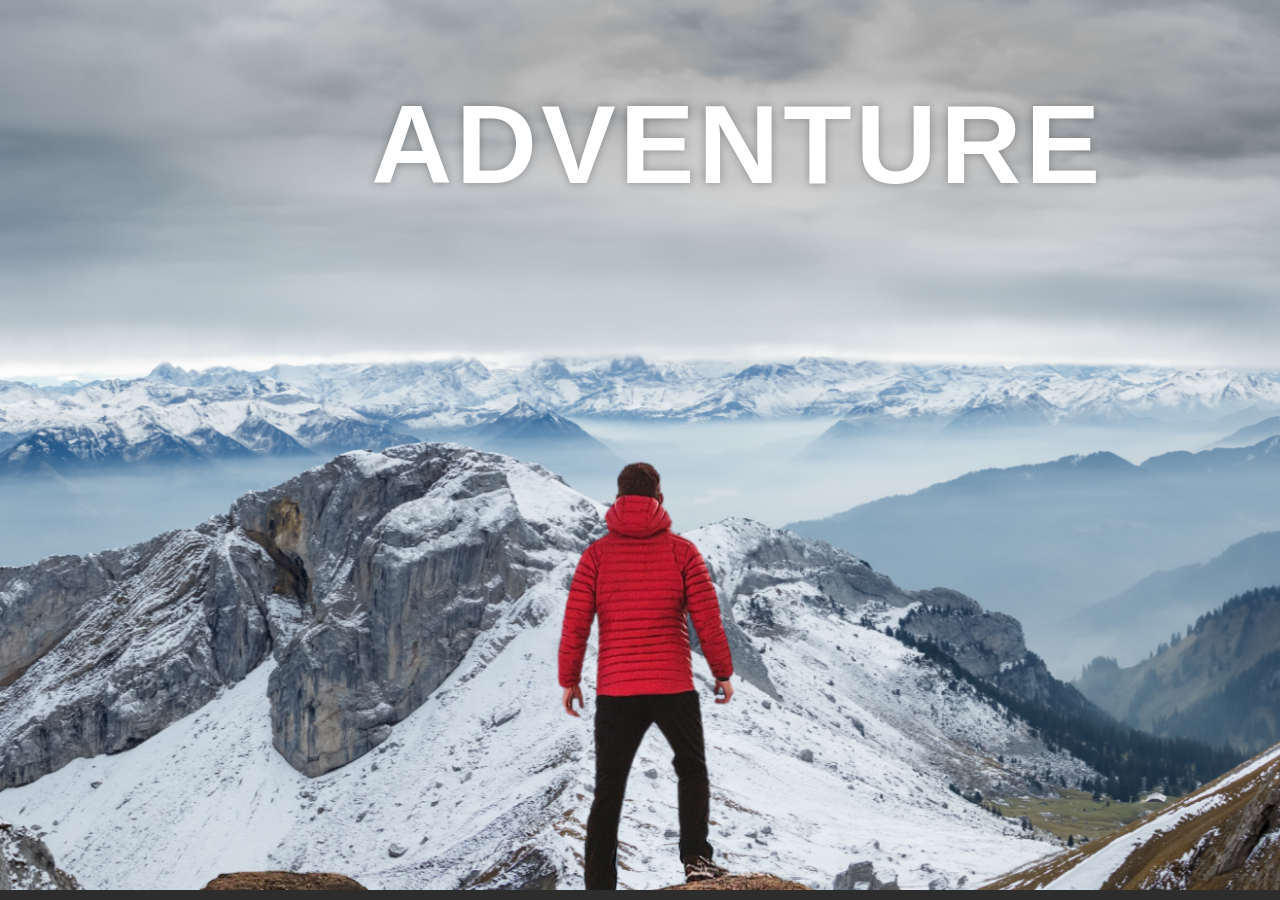
==== index.html @ 9636fd4d "first commit" ====
<!doctype html>
<html lang="en">
  <head>
    <meta charset="UTF-8" />
    <meta http-equiv="X-UA-Compatible" content="IE=edge" />
    <meta name="viewport" content="width=device-width, initial-scale=1.0" />
    <title>Adventure</title>

    <link rel="stylesheet" href="/style.css" />
  </head>
  <body>
    <div id="wrapper">
      <div class="container">
        <img src="background.png" id="bg" />
        <img src="foreground.png" id="fg" />
        <h1>ADVENTURE</h1>
      </div>

      <section>
        <div>
          <h2 id="subhead">Adventure Time !</h2>
          <p class="para">
            Lorem ipsum dolor sit amet consectetur, adipisicing elit. Qui
            necessitatibus commodi alias? Veritatis, eligendi nisi. Amet
            exercitationem, recusandae dolore corrupti laborum aperiam
            repellendus natus voluptatem quam atque aliquam beatae. Odit
            deserunt nisi optio eveniet? Aliquam possimus molestiae, ullam illum
            accusamus autem accusantium! Voluptate laboriosam eum saepe ex
            veritatis est? Numquam eaque autem labore provident dolorum, velit
            omnis mollitia eos adipisci!
            <br /><br />
            Lorem, ipsum dolor sit amet consectetur adipisicing elit. Ad, itaque
            hic tempore rem eveniet sed repudiandae molestiae magnam aut quod
            consequatur, harum, totam beatae fugiat ipsam? Explicabo, blanditiis
            quod similique fugiat fugit ea expedita deleniti doloribus, delectus
            perferendis, tempore amet maiores libero sapiente voluptatem
            reprehenderit? Illum alias commodi cupiditate corporis mollitia ab
            quaerat, ipsum est excepturi vitae a sunt optio.
          </p>
        </div>

        <div class="Bg Bg1">
          <h2 class="desc">BIKING</h2>
        </div>
        <p class="para">
          Lorem ipsum dolor sit amet consectetur, adipisicing elit. Qui
          necessitatibus commodi alias? Veritatis, eligendi nisi. Amet
          exercitationem, recusandae dolore corrupti laborum aperiam repellendus
          natus voluptatem quam atque aliquam beatae. Odit deserunt nisi optio
          eveniet? Aliquam possimus molestiae, ullam illum accusamus autem
          accusantium! Voluptate laboriosam eum saepe ex veritatis est? Numquam
          eaque autem labore provident dolorum, velit omnis mollitia eos
          adipisci!
          <br /><br />
          Lorem, ipsum dolor sit amet consectetur adipisicing elit. Ad, itaque
          hic tempore rem eveniet sed repudiandae molestiae magnam aut quod
          consequatur, harum, totam beatae fugiat ipsam? Explicabo, blanditiis
          quod similique fugiat fugit ea expedita deleniti doloribus, delectus
          perferendis, tempore amet maiores libero sapiente voluptatem
          reprehenderit? Illum alias commodi cupiditate corporis mollitia ab
          quaerat, ipsum est excepturi vitae a sunt optio.
        </p>

        <div class="Bg Bg2">
          <h2 class="desc">PARAGLIDING</h2>
        </div>
        <p class="para">
          Lorem ipsum dolor sit amet consectetur, adipisicing elit. Qui
          necessitatibus commodi alias? Veritatis, eligendi nisi. Amet
          exercitationem, recusandae dolore corrupti laborum aperiam repellendus
          natus voluptatem quam atque aliquam beatae. Odit deserunt nisi optio
          eveniet? Aliquam possimus molestiae, ullam illum accusamus autem
          accusantium! Voluptate laboriosam eum saepe ex veritatis est? Numquam
          eaque autem labore provident dolorum, velit omnis mollitia eos
          adipisci!
          <br /><br />
          Lorem, ipsum dolor sit amet consectetur adipisicing elit. Ad, itaque
          hic tempore rem eveniet sed repudiandae molestiae magnam aut quod
          consequatur, harum, totam beatae fugiat ipsam? Explicabo, blanditiis
          quod similique fugiat fugit ea expedita deleniti doloribus, delectus
          perferendis, tempore amet maiores libero sapiente voluptatem
          reprehenderit? Illum alias commodi cupiditate corporis mollitia ab
          quaerat, ipsum est excepturi vitae a sunt optio.
        </p>

        <div class="Bg Bg3">
          <h2 class="desc">SURFING</h2>
        </div>
        <p class="para">
          Lorem ipsum dolor sit amet consectetur, adipisicing elit. Qui
          necessitatibus commodi alias? Veritatis, eligendi nisi. Amet
          exercitationem, recusandae dolore corrupti laborum aperiam repellendus
          natus voluptatem quam atque aliquam beatae. Odit deserunt nisi optio
          eveniet? Aliquam possimus molestiae, ullam illum accusamus autem
          accusantium! Voluptate laboriosam eum saepe ex veritatis est? Numquam
          eaque autem labore provident dolorum, velit omnis mollitia eos
          adipisci!
          <br /><br />
          Lorem, ipsum dolor sit amet consectetur adipisicing elit. Ad, itaque
          hic tempore rem eveniet sed repudiandae molestiae magnam aut quod
          consequatur, harum, totam beatae fugiat ipsam? Explicabo, blanditiis
          quod similique fugiat fugit ea expedita deleniti doloribus, delectus
          perferendis, tempore amet maiores libero sapiente voluptatem
          reprehenderit? Illum alias commodi cupiditate corporis mollitia ab
          quaerat, ipsum est excepturi vitae a sunt optio.
        </p>
      </section>
    </div>
  </body>
</html>
---- style.css ----
*{
    margin: 0;
    padding: 0; 
    box-sizing: border-box;
}
/* Using universal selector(*) with 0 margin and 0 padding is consider as a good practice.*/


#wrapper{
    width: 100vw;
    height: 100vh;
    overflow-x: hidden;
    overflow-y: auto;
    perspective: 10px;
    /* we can set the perspective to any value. Using perspective we activate 3-D work */
}

.container{
    position: relative;
    height: 100%;
    display: flex;
    justify-content: center;
    align-items: center;
    transform-style: preserve-3d;
    /* using transform-style we can preserve the 3-D effect in our website i.e jo bhi 3-D position, conditions set ki kisi ko bhi hatana nai hain.*/
    
    /* z-index: -1; */
    /* z-index is used for overlaping ki konsi layer kis ke oopar aaney wali hain. */   
}

/* Immediate positioned ancestor for bg image and fg image is container div tag. */

#bg, #fg{
    position: absolute;
    width: 100%;
    height: 100%;
    z-index: -1;
    object-fit: cover;
    /* it fit the image in container/ puri width cover kar legi image (aspect ratio maintain hota hain).
     (Basicaly using object-fit property  can specify how an <image> or <video> should be resized to fit its container.) */
}

#bg{
    transform: translateZ(-50px) scale(7);
}

#fg{
    transform: translateZ(-15px) scale(3);
}

h1{
    position: absolute;
    top: 5rem;
    left: 29%;
    /* right: 20%; */
    letter-spacing: 4px;
    font-family: 'Franklin Gothic Medium', 'Arial Narrow', Arial, sans-serif;
    font-size: 7rem ;
    color: white;
    text-shadow: 0px 0 10px rgba(0, 0, 0, 0.3);
}

section{
    position: absolute;
    top: 890px;
    background-color: rgb(45,45,45);
    color: white;
    padding: 5rem 0rem;
    width: 100%;
}

.Bg1{
    background-image: url(./sport-1.jpg);
    /* In this property we add the path of image using url value, this is an anothe way of inserting the image with caption*/
}
.Bg2{
    background-image: url(./sport-2.jpg);
}
.Bg3{
    background-image: url(./sport-3.jpg);
}

#subhead{
    font-size: 5rem;
    padding: 0 10rem;
}

.para{
    font-size: 1.2rem;
    padding: 0 5rem;
    margin: 3rem 0;
}

.Bg{
    position: relative;
    /*position:relative ---- Because I want to stack the text over background-image */
    width: 100%;
    background-attachment: fixed;
    /* It keeps the image  fixed at that position and we can scroll over it. */
    height: 500px;
    background-size: cover;
    /* It kind a work similar to object-fit property means agar koi image jo hain wo jyada badee hain and main chahta hu iss tarah se scaling ki jaye ki wo image viewport ko cover kar payein according to height and width that i have spcified.  */

    background-position: center;
    /* This makes the image to get position at the center of the screen and cover all the part same like object-fit: cover. */
}

.desc{
    position: absolute;
    top: 10%;
    left: 35%;
    color: black;
    background-color: white;
    padding: 0.5rem 2.5rem;
    font-size: 1.5rem;
    font-weight: 600;
}
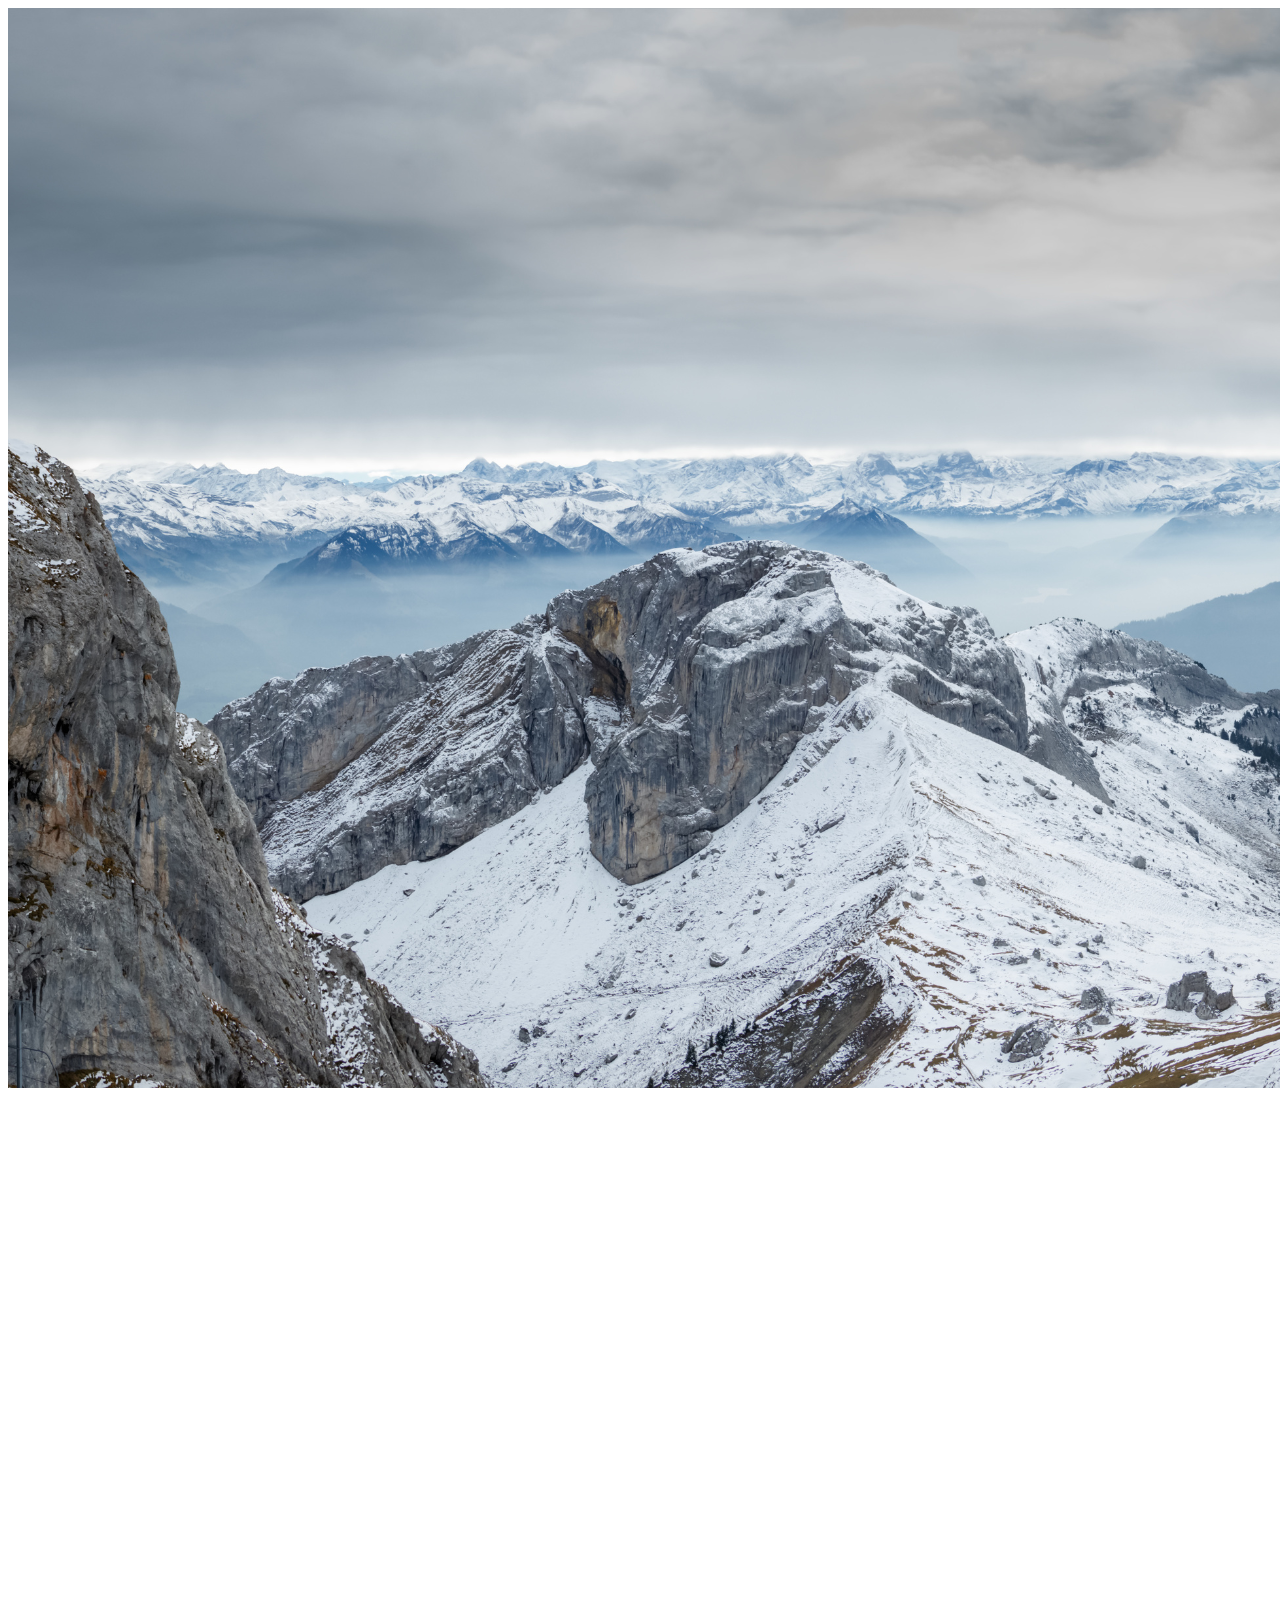
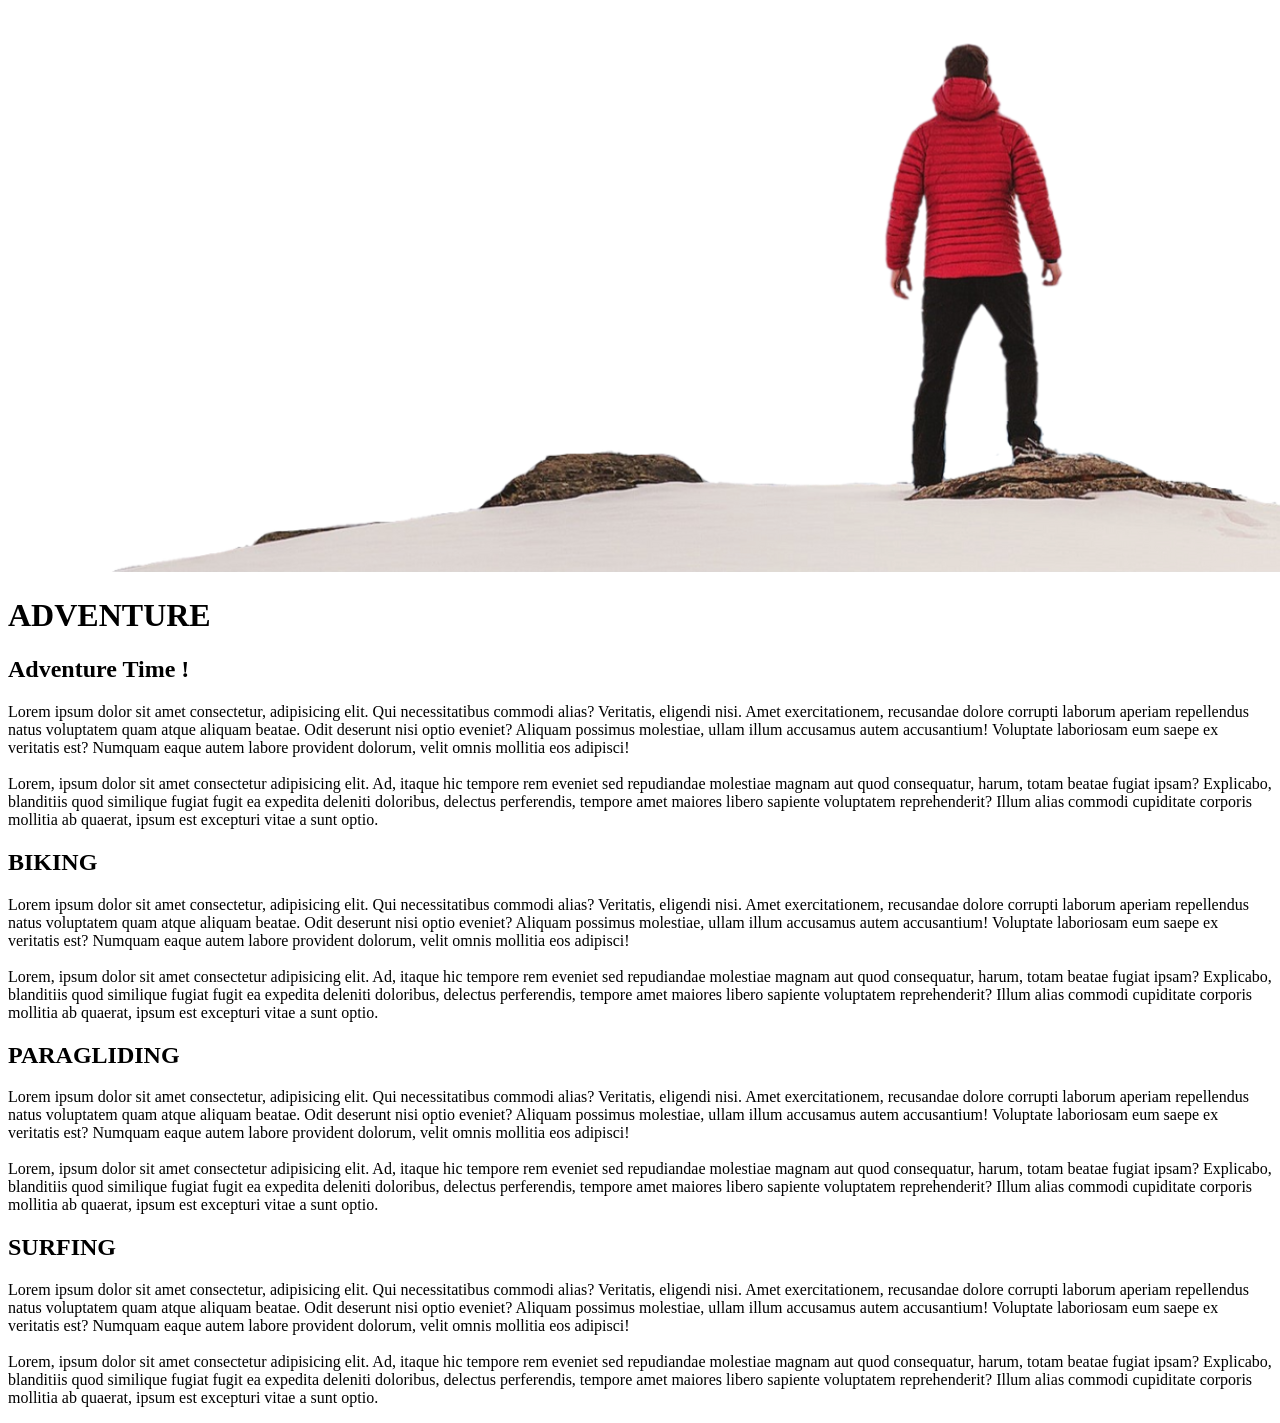
==== commit 11e951c8: "Update index.html" ====
--- a/index.html
+++ b/index.html
@@ -6,7 +6,7 @@
     <meta name="viewport" content="width=device-width, initial-scale=1.0" />
     <title>Adventure</title>
 
-    <link rel="stylesheet" href="/style.css" />
+    <link rel="stylesheet" href=".styles.css" />
   </head>
   <body>
     <div id="wrapper">
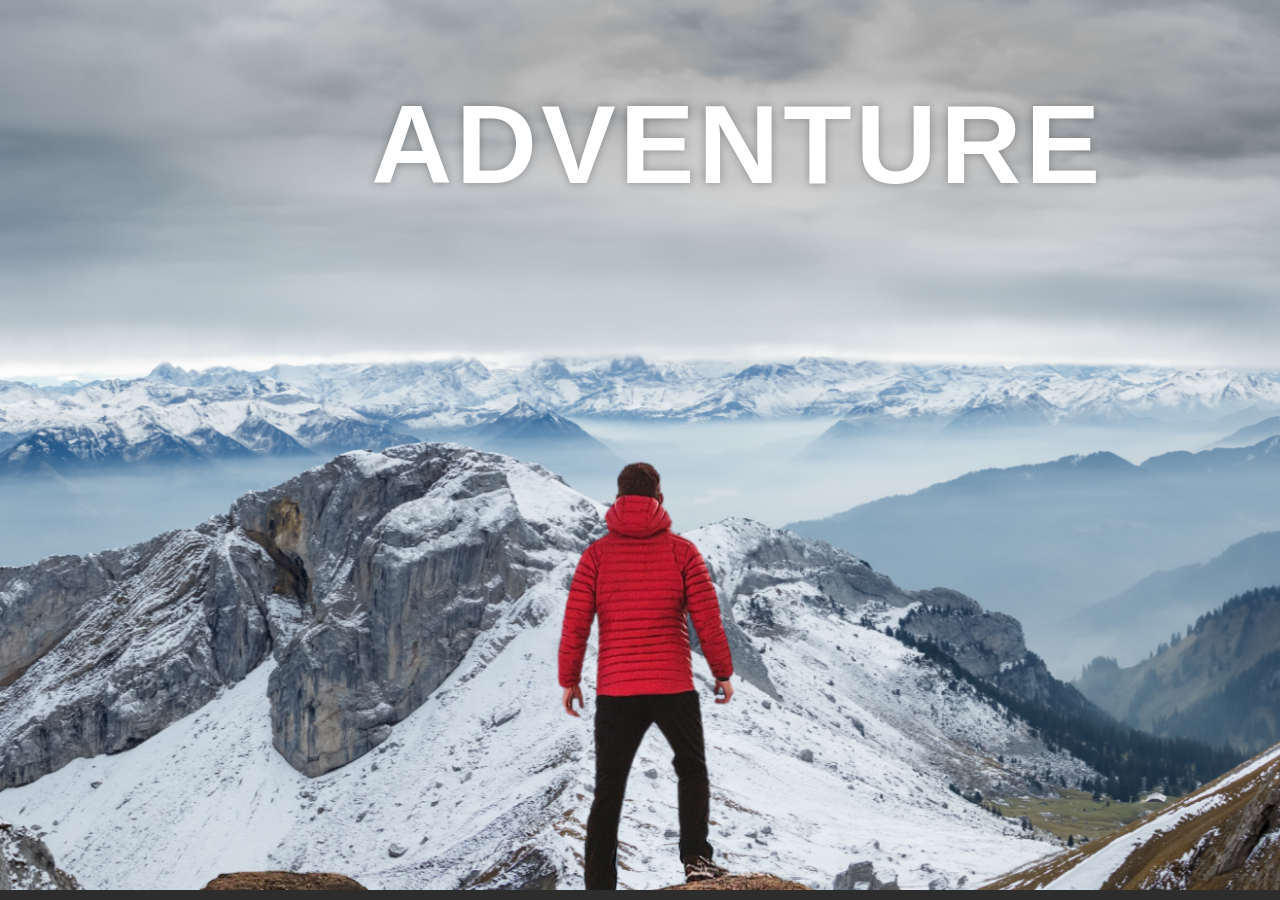
==== commit 29a97bc9: "Fix stylesheet link in index.html" ====
--- a/index.html
+++ b/index.html
@@ -6,7 +6,7 @@
     <meta name="viewport" content="width=device-width, initial-scale=1.0" />
     <title>Adventure</title>
 
-    <link rel="stylesheet" href=".styles.css" />
+    <link rel="stylesheet" href="styles.css" />
   </head>
   <body>
     <div id="wrapper">
--- a/styles.css
+++ b/styles.css
@@ -0,0 +1,123 @@
+*{
+    margin: 0;
+    padding: 0; 
+    box-sizing: border-box;
+}
+/* Using universal selector(*) with 0 margin and 0 padding is consider as a good practice.*/
+
+
+#wrapper{
+    width: 100vw;
+    height: 100vh;
+    overflow-x: hidden;
+    overflow-y: auto;
+    perspective: 10px;
+    /* we can set the perspective to any value. Using perspective we activate 3-D work */
+}
+
+.container{
+    position: relative;
+    height: 100%;
+    display: flex;
+    justify-content: center;
+    align-items: center;
+    transform-style: preserve-3d;
+    /* using transform-style we can preserve the 3-D effect in our website i.e jo bhi 3-D position, conditions set ki kisi ko bhi hatana nai hain.*/
+    
+    /* z-index: -1; */
+    /* z-index is used for overlaping ki konsi layer kis ke oopar aaney wali hain. */   
+}
+
+/* Immediate positioned ancestor for bg image and fg image is container div tag. */
+
+#bg, #fg{
+    position: absolute;
+    width: 100%;
+    height: 100%;
+    z-index: -1;
+    object-fit: cover;
+    /* it fit the image in container/ puri width cover kar legi image (aspect ratio maintain hota hain).
+     (Basicaly using object-fit property  can specify how an <image> or <video> should be resized to fit its container.) */
+}
+
+#bg{
+    transform: translateZ(-50px) scale(7);
+}
+
+#fg{
+    transform: translateZ(-15px) scale(3);
+}
+
+h1{
+    position: absolute;
+    top: 5rem;
+    left: 29%;
+    /* right: 20%; */
+    letter-spacing: 4px;
+    font-family: 'Franklin Gothic Medium', 'Arial Narrow', Arial, sans-serif;
+    font-size: 7rem ;
+    color: white;
+    text-shadow: 0px 0 10px rgba(0, 0, 0, 0.3);
+}
+
+section{
+    position: absolute;
+    top: 890px;
+    background-color: rgb(45,45,45);
+    color: white;
+    padding: 5rem 0rem;
+    width: 100%;
+}
+
+.Bg1{
+    background-image: url(./sport-1.jpg);
+    /* In this property we add the path of image using url value, this is an anothe way of inserting the image with caption*/
+}
+.Bg2{
+    background-image: url(./sport-2.jpg);
+}
+.Bg3{
+    background-image: url(./sport-3.jpg);
+}
+
+#subhead{
+    font-size: 5rem;
+    padding: 0 10rem;
+}
+
+.para{
+    font-size: 1.2rem;
+    padding: 0 5rem;
+    margin: 3rem 0;
+}
+
+.Bg{
+    position: relative;
+    /*position:relative ---- Because I want to stack the text over background-image */
+    width: 100%;
+    background-attachment: fixed;
+    /* It keeps the image  fixed at that position and we can scroll over it. */
+    height: 500px;
+    background-size: cover;
+    /* It kind a work similar to object-fit property means agar koi image jo hain wo jyada badee hain and main chahta hu iss tarah se scaling ki jaye ki wo image viewport ko cover kar payein according to height and width that i have spcified.  */
+
+    background-position: center;
+    /* This makes the image to get position at the center of the screen and cover all the part same like object-fit: cover. */
+}
+
+.desc{
+    position: absolute;
+    top: 10%;
+    left: 35%;
+    color: black;
+    background-color: white;
+    padding: 0.5rem 2.5rem;
+    font-size: 1.5rem;
+    font-weight: 600;
+}
+
+
+
+
+
+
